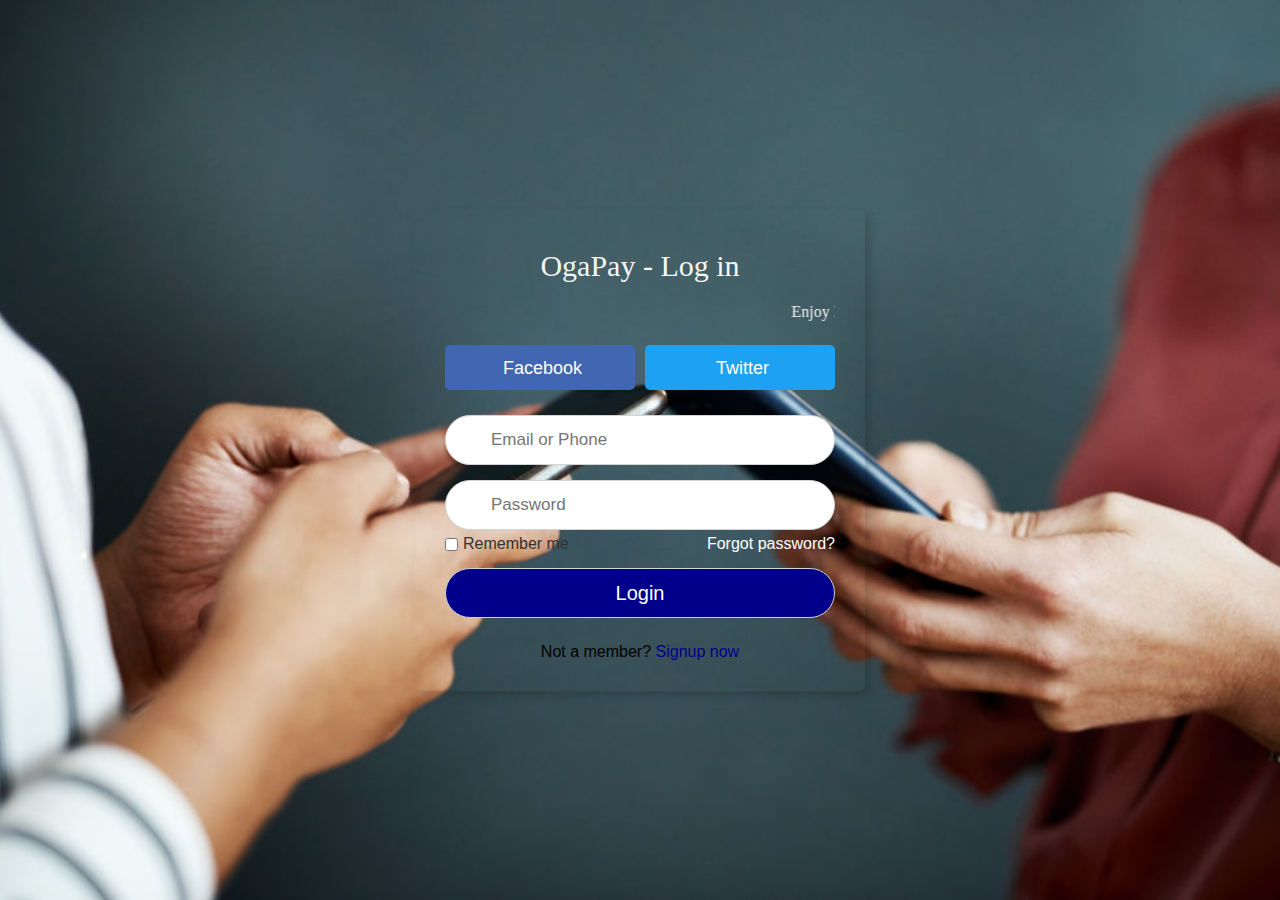
==== Log_in.html @ 9011eb28 "Add files via upload" ====
<!DOCTYPE html>
  <html lang="en" dir="ltr">
    <head>
      <meta charset="UTF-8">
      <meta http-equiv="X-UA-Compatible" content="IE=edge">
    <meta name="viewport" content="width=device-width, initial-scale=1.0">
      <link rel="stylesheet" href="Assets/Css/log_in.css">
     <!--<link rel="stylesheet" href="https://cdnjs.cloudflare.com/ajax/libs/font-awesome/5.15.2/css/all.min.css"/>-->
     </head>
  <body>
    <div class="main_div">
      <div class="title">OgaPay - Log in</div>
      <marquee><div class="marquee">Enjoy Free 10 % Discount on Every Deposit...</div></marquee>
      <div class="social_icons">
        <a href="#"><i class="fab fa-facebook-f"></i> <span>Facebook</span></a>
        <a href="#"><i class="fab fa-twitter"></i><span>Twitter</span></a>
      </div>
      <form action="Dashboard.html" onsubmit="myFunction()">
        <div class="input_box">
          <input type="text" placeholder="Email or Phone">
          <div class="icon"><i class="fas fa-user"></i></div>
        </div>
        <div class="input_box">
          <input type="password" placeholder="Password">
          <div class="icon"><i class="fas fa-lock"></i></div>
        </div>
        <div class="option_div">
          <div class="check_box">
            <input type="checkbox">
            <span>Remember me</span>
          </div>
          <div class="forget_div">
            <a href="#">Forgot password?</a>
          </div>
        </div>
        <div class="input_box button">
          <input type="submit" value="Login">
        </div>
        <div class="sign_up">
          Not a member? <a href="Index.html">Signup now</a>
        </div>
      </form>
    </div>
    <script>
      function myFunction() {
        alert("The form will be submitted shortly, click ok to continue");
      }
    </script>
</body>
</html>
---- Assets/Css/log_in.css ----
*{
	margin: 0;
	padding: 0;
	box-sizing: border-box;
	font-family: 'Poppins',sans-serif;
  }
  html,body{
	display: grid;
	height: 100vh;
	place-items:center;
	background-image: url('../Images/dashboard1.png');  
	  background-attachment: fixed;
	  background-size: cover;
	 background-position: center; 
  }
  .main_div{
	width: 450px;
	background: transparent;
	padding: 30px;
	border-radius: 5px;
	box-shadow: 5px 5px 10px rgba(0, 0, 0, 0.15);
  }
  .main_div .title{
	text-align: center;
	padding: 10px;
	font-size: 30px;
	font-weight: 100;
	font-family: Georgia;
	color: whitesmoke;
	background-color: transparent;
	border-radius: 20px;
  }
  .main_div .marquee{
	margin-top: 10px;
	color: whitesmoke;
	font-family: georgia;
  }
  .main_div .social_icons{
	margin-top: 20px;
	display: flex;
	justify-content: center;
  }
  .social_icons a{
	display: block;
	height: 45px;
	width: 100%;
	line-height: 45px;
	text-align: center;
	border-radius: 5px;
	font-size: 20px;
	color: #fff;
	text-decoration: none;
	transition: all 0.3s linear;
  }
  .social_icons a span{
	margin-left: 5px;
	font-size: 18px;
  }
  .social_icons a:first-child{
	margin-right: 5px;
	background: #4267B2;
  }
  .social_icons a:first-child:hover{
	background: #375695;
  }
  .social_icons a:last-child{
	margin-left: 5px;
	background: #1DA1F2;
  }
  .social_icons a:last-child:hover{
	background: #0d8bd9;
  }
  form {
	margin-top: 25px;
  }
  form .input_box{
	height: 50px;
	width: 100%;
	position: relative;
	margin-top: 15px;
  
  }
  .input_box input{
	height: 100%;
	width: 100%;
	outline: none;
	border: 1px solid lightgrey;
	border-radius: 25px;
	padding-left: 45px;
	font-size: 17px;
	transition: all 0.3s ease;
  }
  .input_box input:focus{
	border-color: darkblue;
  }
  .input_box .icon{
	position: absolute;
	top: 50%;
	left: 20px;
	transform: translateY(-50%);
	color: grey;
  }
  form .option_div{
	margin-top: 5px;
	display: flex;
	justify-content: space-between;
  }
  .option_div .check_box{
	display: flex;
	align-items: center;
  }
  .option_div span{
	margin-left: 5px;
	font-size: 16px;
	color: #333;
  }
  .option_div .forget_div a{
	font-size: 16px;
	color: white;
  }
  .button input{
	padding-left: 0;
	background: darkblue;
	color: #fff;
	border-radius: 30px;
	font-size: 20px;
	font-weight: 500;
	cursor: pointer;
	transition: all 0.3s linear;
  }
  .button input:hover{
	background: darkcyan;
  }
  form .sign_up{
	text-align: center;
	margin-top: 25px;
  }
  .sign_up a{
	color: darkblue;
  }
  form a{
	text-decoration: none;
  }
  form a:hover{
	text-decoration: underline;
  }
  /* Add responsiveness - will automatically display the navbar vertically instead of horizontally on screens less than 500 pixels */

	@media only screen and (max-width:620px) {
      /* For mobile phones: */
      .main_div {
        width:100%;
      }
  }
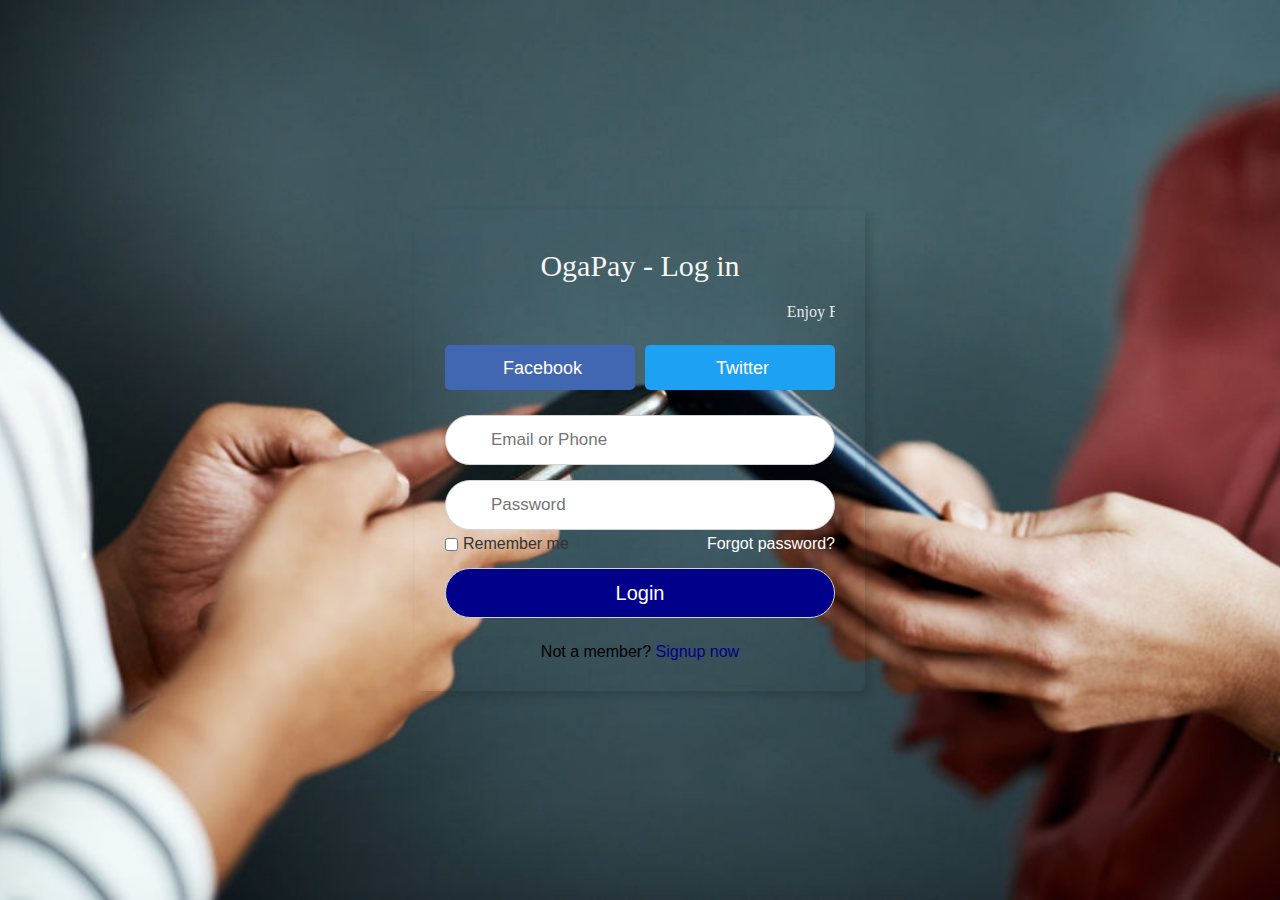
==== commit 00751560: "Update Log_in.html" ====
--- a/Log_in.html
+++ b/Log_in.html
@@ -17,11 +17,11 @@
       </div>
       <form action="Dashboard.html" onsubmit="myFunction()">
         <div class="input_box">
-          <input type="text" placeholder="Email or Phone">
+          <input type="text" placeholder="Email or Phone" required>
           <div class="icon"><i class="fas fa-user"></i></div>
         </div>
         <div class="input_box">
-          <input type="password" placeholder="Password">
+          <input type="password" placeholder="Password" required>
           <div class="icon"><i class="fas fa-lock"></i></div>
         </div>
         <div class="option_div">
@@ -37,7 +37,7 @@
           <input type="submit" value="Login">
         </div>
         <div class="sign_up">
-          Not a member? <a href="Index.html">Signup now</a>
+          Not a member? <a href="register.html">Signup now</a>
         </div>
       </form>
     </div>
@@ -47,4 +47,4 @@
       }
     </script>
 </body>
-</html>+</html>
